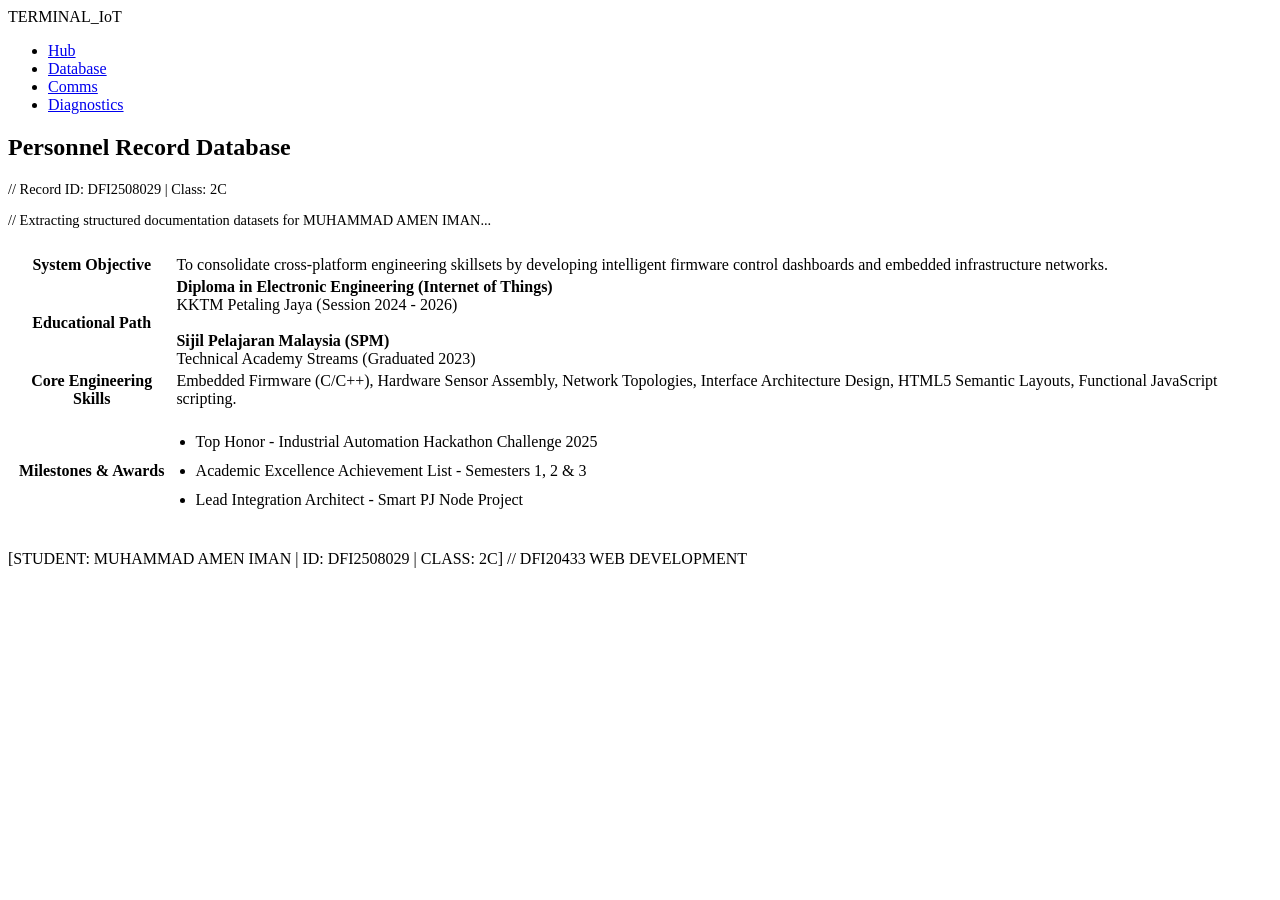
==== profile.html @ 5ff5fd1c "Add files via upload" ====
<!DOCTYPE html>
<html lang="en">
<head>
    <meta charset="UTF-8">
    <meta name="viewport" content="width=device-width, initial-scale=1.0">
    <title>Database Matrix | System Profile</title>
    <link rel="stylesheet" href="css/style.css">
</head>
<body>

    <header>
        <nav class="navbar">
            <div class="logo">TERMINAL_<span>IoT</span></div>
            <div class="menu-toggle" id="mobile-menu">
                <span></span>
                <span></span>
                <span></span>
            </div>
            <ul class="nav-links">
                <li><a href="index.html">Hub</a></li>
                <li><a href="profile.html" class="active">Database</a></li>
                <li><a href="contact.html">Comms</a></li>
                <li><a href="game.html">Diagnostics</a></li>
            </ul>
        </nav>
    </header>

    <main>
        <section class="cyber-card">
            <h2 class="neon-txt-magenta">Personnel Record Database</h2>
            <p style="color: var(--text-secondary); font-size: 0.9rem; margin-bottom: 0.5rem;">// Record ID: DFI2508029 | Class: 2C</p>
            <p style="color: var(--text-secondary); font-size: 0.9rem; margin-bottom: 1.5rem;">// Extracting structured documentation datasets for MUHAMMAD AMEN IMAN...</p>
            
            <table class="db-table">
                <tr>
                    <th>System Objective</th>
                    <td>To consolidate cross-platform engineering skillsets by developing intelligent firmware control dashboards and embedded infrastructure networks.</td>
                </tr>
                <tr>
                    <th>Educational Path</th>
                    <td>
                        <strong>Diploma in Electronic Engineering (Internet of Things)</strong><br>
                        KKTM Petaling Jaya (Session 2024 - 2026)<br><br>
                        <strong>Sijil Pelajaran Malaysia (SPM)</strong><br>
                        Technical Academy Streams (Graduated 2023)
                    </td>
                </tr>
                <tr>
                    <th>Core Engineering Skills</th>
                    <td>Embedded Firmware (C/C++), Hardware Sensor Assembly, Network Topologies, Interface Architecture Design, HTML5 Semantic Layouts, Functional JavaScript scripting.</td>
                </tr>
                <tr>
                    <th>Milestones & Awards</th>
                    <td>
                        <ul style="padding-left: 1.2rem; line-height: 1.8;">
                            <li>Top Honor - Industrial Automation Hackathon Challenge 2025</li>
                            <li>Academic Excellence Achievement List - Semesters 1, 2 & 3</li>
                            <li>Lead Integration Architect - Smart PJ Node Project</li>
                        </ul>
                    </td>
                </tr>
            </table>
        </section>
    </main>

    <footer>
        <p>[STUDENT: MUHAMMAD AMEN IMAN | ID: DFI2508029 | CLASS: 2C] // DFI20433 WEB DEVELOPMENT</p>
    </footer>

    <script src="js/app.js"></script>
</body>
</html>
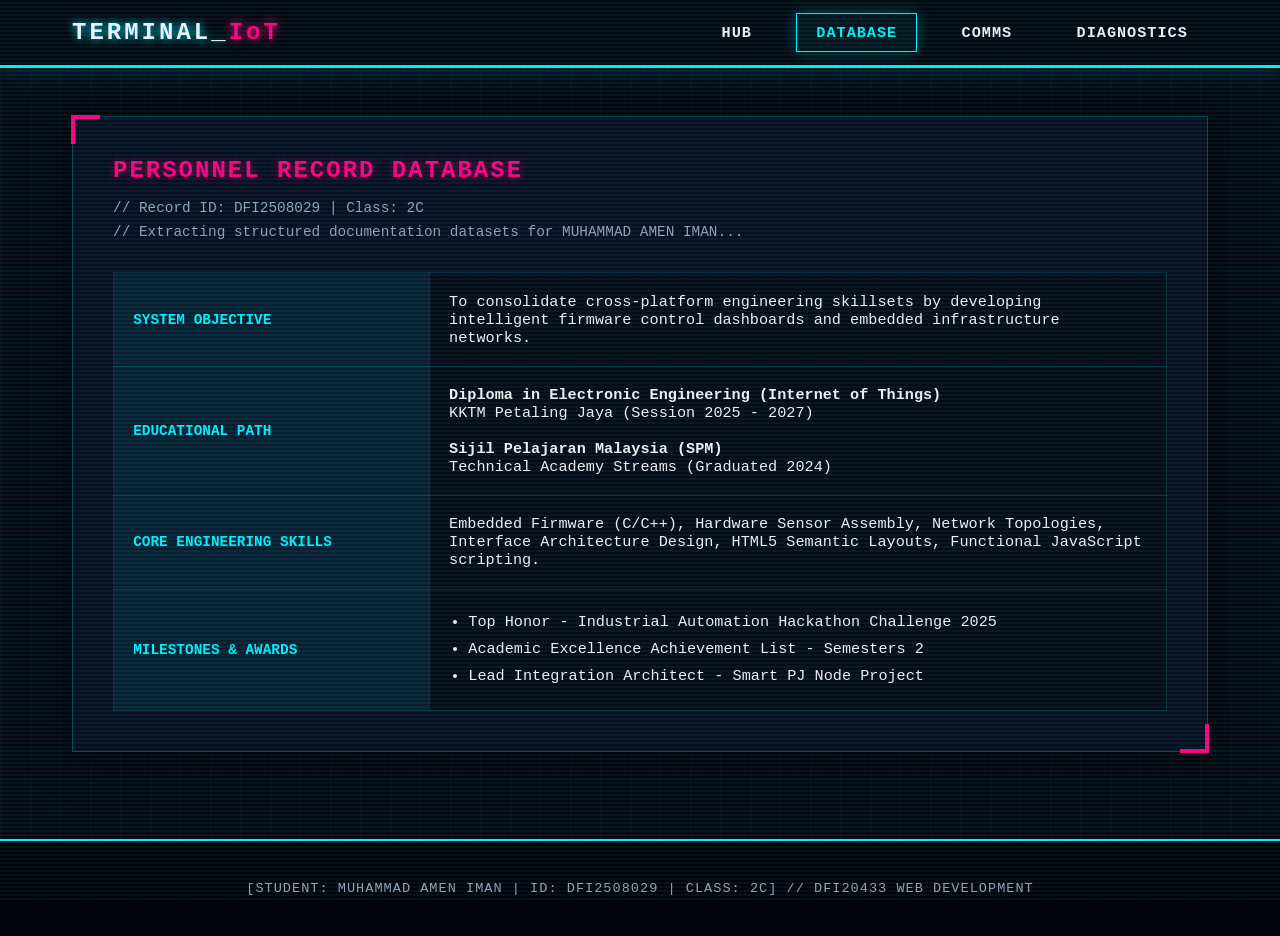
==== commit 60780f31: "Update profile.html" ====
--- a/profile.html
+++ b/profile.html
@@ -40,9 +40,9 @@
                     <th>Educational Path</th>
                     <td>
                         <strong>Diploma in Electronic Engineering (Internet of Things)</strong><br>
-                        KKTM Petaling Jaya (Session 2024 - 2026)<br><br>
+                        KKTM Petaling Jaya (Session 2025 - 2027)<br><br>
                         <strong>Sijil Pelajaran Malaysia (SPM)</strong><br>
-                        Technical Academy Streams (Graduated 2023)
+                        Technical Academy Streams (Graduated 2024)
                     </td>
                 </tr>
                 <tr>
@@ -54,7 +54,7 @@
                     <td>
                         <ul style="padding-left: 1.2rem; line-height: 1.8;">
                             <li>Top Honor - Industrial Automation Hackathon Challenge 2025</li>
-                            <li>Academic Excellence Achievement List - Semesters 1, 2 & 3</li>
+                            <li>Academic Excellence Achievement List - Semesters 2 </li>
                             <li>Lead Integration Architect - Smart PJ Node Project</li>
                         </ul>
                     </td>
@@ -69,4 +69,4 @@
 
     <script src="js/app.js"></script>
 </body>
-</html>+</html>
--- a/css/style.css
+++ b/css/style.css
@@ -0,0 +1,438 @@
+/* ==========================================================================
+   UPGRADED CYBER HUD THEME - DFI20433 PORTFOLIO
+   ========================================================================== */
+
+:root {
+    --bg-dark: #050811;
+    --bg-grid: rgba(0, 242, 254, 0.03);
+    --card-cyber: rgba(9, 17, 36, 0.75);
+    --neon-cyan: #00f2fe;
+    --neon-magenta: #ff007f;
+    --neon-purple: #9d4edd;
+    --text-primary: #f1f5f9;
+    --text-secondary: #94a3b8;
+    --border-glow: rgba(0, 242, 254, 0.25);
+}
+
+* {
+    margin: 0;
+    padding: 0;
+    box-sizing: border-box;
+}
+
+body {
+    background-color: var(--bg-dark);
+    /* Futuristic tech grid background pattern */
+    background-image: linear-gradient(var(--bg-grid) 1px, transparent 1px),
+                      linear-gradient(90deg, var(--bg-grid) 1px, transparent 1px);
+    background-size: 30px 30px;
+    color: var(--text-primary);
+    font-family: 'Courier New', Courier, monospace, system-ui;
+    overflow-x: hidden;
+    position: relative;
+}
+
+/* Moving laser scanning line across the background screen */
+body::before {
+    content: " ";
+    display: block;
+    position: fixed;
+    top: 0; left: 0; bottom: 0; right: 0;
+    background: linear-gradient(rgba(18, 16, 16, 0) 50%, rgba(0, 242, 254, 0.06) 50%), 
+                linear-gradient(90deg, rgba(255, 0, 0, 0.03), rgba(0, 255, 0, 0.01), rgba(0, 0, 255, 0.03));
+    z-index: 9999;
+    background-size: 100% 4px, 6px 100%;
+    pointer-events: none;
+}
+
+/* ==========================================================================
+   NAVIGATION BAR TERMINAL
+   ========================================================================== */
+header {
+    background: rgba(5, 8, 17, 0.9);
+    backdrop-filter: blur(12px);
+    position: sticky;
+    top: 0;
+    z-index: 1000;
+    border-bottom: 3px solid var(--neon-cyan);
+    box-shadow: 0 5px 25px rgba(0, 242, 254, 0.15);
+}
+
+.navbar {
+    display: flex;
+    justify-content: space-between;
+    align-items: center;
+    max-width: 1200px;
+    margin: 0 auto;
+    padding: 1.2rem 2rem;
+}
+
+.logo {
+    font-size: 1.5rem;
+    font-weight: 900;
+    letter-spacing: 3px;
+    text-shadow: 0 0 10px var(--neon-cyan);
+}
+
+.logo span {
+    color: var(--neon-magenta);
+    text-shadow: 0 0 10px var(--neon-magenta);
+}
+
+.nav-links {
+    display: flex;
+    list-style: none;
+    gap: 1.5rem;
+}
+
+.nav-links a {
+    color: var(--text-primary);
+    text-decoration: none;
+    font-weight: bold;
+    font-size: 0.95rem;
+    letter-spacing: 1px;
+    text-transform: uppercase;
+    transition: all 0.3s ease;
+    padding: 0.6rem 1.2rem;
+    border: 1px solid transparent;
+    position: relative;
+}
+
+.nav-links a:hover, .nav-links a.active {
+    color: var(--neon-cyan);
+    border: 1px solid var(--neon-cyan);
+    background: rgba(0, 242, 254, 0.05);
+    box-shadow: 0 0 15px rgba(0, 242, 254, 0.3);
+}
+
+.menu-toggle {
+    display: none;
+    flex-direction: column;
+    gap: 6px;
+    cursor: pointer;
+}
+
+.menu-toggle span {
+    width: 30px;
+    height: 2px;
+    background-color: var(--neon-cyan);
+    box-shadow: 0 0 5px var(--neon-cyan);
+    transition: 0.3s;
+}
+
+/* ==========================================================================
+   MAIN CORE DATA BLOCKS
+   ========================================================================== */
+main {
+    max-width: 1200px;
+    margin: 3rem auto;
+    padding: 0 2rem;
+    min-height: 75vh;
+}
+
+/* Tech HUD Industrial Card Component */
+.cyber-card {
+    background: var(--card-cyber);
+    backdrop-filter: blur(8px);
+    border: 1px solid var(--border-glow);
+    padding: 2.5rem;
+    position: relative;
+    box-shadow: 0 0 40px rgba(0, 0, 0, 0.6);
+}
+
+/* Industrial sci-fi corner bracket accents */
+.cyber-card::before {
+    content: "";
+    position: absolute;
+    top: -2px; left: -2px;
+    width: 25px; height: 25px;
+    border-top: 4px solid var(--neon-magenta);
+    border-left: 4px solid var(--neon-magenta);
+}
+
+.cyber-card::after {
+    content: "";
+    position: absolute;
+    bottom: -2px; right: -2px;
+    width: 25px; height: 25px;
+    border-bottom: 4px solid var(--neon-magenta);
+    border-right: 4px solid var(--neon-magenta);
+}
+
+h1, h2, h3 {
+    text-transform: uppercase;
+    letter-spacing: 2px;
+    margin-bottom: 1rem;
+}
+
+.neon-txt-cyan {
+    color: var(--neon-cyan);
+    text-shadow: 0 0 10px rgba(0, 242, 254, 0.5);
+}
+
+.neon-txt-magenta {
+    color: var(--neon-magenta);
+    text-shadow: 0 0 10px rgba(255, 0, 127, 0.5);
+}
+
+/* Decorative IoT Metrics Bar */
+.iot-status-bar {
+    display: flex;
+    gap: 2rem;
+    margin-top: 2rem;
+    padding-top: 1.5rem;
+    border-top: 1px dashed rgba(0, 242, 254, 0.3);
+}
+
+.status-node {
+    font-size: 0.8rem;
+    color: var(--text-secondary);
+}
+
+.status-node span {
+    color: var(--neon-cyan);
+    font-weight: bold;
+}
+
+/* ==========================================================================
+   PAGE-SPECIFIC INTERFACES
+   ========================================================================== */
+
+/* Enhanced Main Hub Landing Section */
+.hero-grid {
+    display: grid;
+    grid-template-columns: 2fr 1fr;
+    gap: 3rem;
+    align-items: center;
+}
+
+/* Holographic Profile Frame */
+.holo-frame {
+    position: relative;
+    width: 260px;
+    height: 260px;
+    margin: 0 auto;
+    display: flex;
+    align-items: center;
+    justify-content: center;
+}
+
+.holo-frame::before {
+    content: "";
+    position: absolute;
+    width: 100%; height: 100%;
+    border: 2px dashed var(--neon-cyan);
+    border-radius: 50%;
+    animation: rotateHolo 20s linear infinite;
+}
+
+@keyframes rotateHolo {
+    100% { transform: rotate(360deg); }
+}
+
+.profile-img {
+    width: 220px;
+    height: 220px;
+    border-radius: 50%;
+    object-fit: cover;
+    border: 3px solid var(--neon-magenta);
+    box-shadow: 0 0 25px rgba(255, 0, 127, 0.4);
+    filter: hue-rotate(340deg) contrast(1.1);
+}
+
+/* Industrial System Database Grid Matrix */
+.db-table {
+    width: 100%;
+    border-collapse: collapse;
+    margin-top: 2rem;
+}
+
+.db-table th, .db-table td {
+    padding: 1.2rem;
+    text-align: left;
+    border: 1px solid rgba(0, 242, 254, 0.15);
+}
+
+.db-table th {
+    background: rgba(0, 242, 254, 0.08);
+    color: var(--neon-cyan);
+    text-transform: uppercase;
+    font-size: 0.9rem;
+    width: 30%;
+}
+
+.db-table td {
+    background: rgba(5, 8, 17, 0.5);
+    font-size: 0.95rem;
+}
+
+/* Cyber Terminal Controls (Forms) */
+.form-row {
+    margin-bottom: 1.5rem;
+}
+
+.form-row label {
+    display: block;
+    font-size: 0.85rem;
+    text-transform: uppercase;
+    letter-spacing: 1px;
+    margin-bottom: 0.5rem;
+    color: var(--neon-cyan);
+}
+
+.terminal-input {
+    width: 100%;
+    padding: 0.8rem 1rem;
+    background: rgba(5, 8, 17, 0.8);
+    border: 1px solid rgba(0, 242, 254, 0.3);
+    color: #fff;
+    font-family: 'Courier New', monospace;
+    font-size: 1rem;
+    transition: 0.3s;
+}
+
+.terminal-input:focus {
+    outline: none;
+    border-color: var(--neon-magenta);
+    box-shadow: 0 0 15px rgba(255, 0, 127, 0.3);
+}
+
+.option-group {
+    display: flex;
+    gap: 2rem;
+    margin-top: 0.5rem;
+}
+
+.cyber-btn {
+    width: 100%;
+    background: transparent;
+    color: var(--neon-cyan);
+    border: 1px solid var(--neon-cyan);
+    padding: 1rem;
+    font-family: 'Courier New', monospace;
+    font-size: 1rem;
+    font-weight: bold;
+    text-transform: uppercase;
+    cursor: pointer;
+    position: relative;
+    overflow: hidden;
+    transition: 0.3s;
+}
+
+.cyber-btn:hover {
+    background: var(--neon-cyan);
+    color: var(--bg-dark);
+    box-shadow: 0 0 20px var(--neon-cyan);
+}
+
+.error-tag {
+    color: #ff3838;
+    font-size: 0.8rem;
+    margin-top: 0.4rem;
+    display: none;
+}
+
+/* Diagnosis Diagnostic Scan UI (App Panel) */
+.diagnostic-box {
+    max-width: 550px;
+    margin: 0 auto;
+}
+
+.panel-display {
+    margin-top: 2rem;
+    padding: 2rem;
+    background: rgba(5, 8, 17, 0.9);
+    border: 1px dashed var(--neon-cyan);
+    display: none;
+}
+
+#diagnostic-readout {
+    font-size: 2.2rem;
+    font-weight: bold;
+    color: var(--neon-magenta);
+    text-shadow: 0 0 10px rgba(255, 0, 127, 0.5);
+    margin: 1rem 0;
+}
+
+/* ==========================================================================
+   GLOBAL FOOTER TERMINAL
+   ========================================================================== */
+footer {
+    text-align: center;
+    padding: 2.5rem;
+    background: #02040a;
+    border-top: 2px solid var(--neon-cyan);
+    color: var(--text-secondary);
+    font-size: 0.85rem;
+    letter-spacing: 1px;
+}
+
+/* ==========================================================================
+   RESPONSIVE DESIGN ADAPTATIONS
+   ========================================================================== */
+@media (max-width: 850px) {
+    .menu-toggle {
+        display: flex;
+    }
+
+    .nav-links {
+        display: none;
+        flex-direction: column;
+        width: 100%;
+        position: absolute;
+        top: 100%; left: 0;
+        background: rgba(5, 8, 17, 0.95);
+        border-bottom: 3px solid var(--neon-magenta);
+        padding: 2rem;
+        gap: 1.5rem;
+    }
+
+    .nav-links.active {
+        display: flex;
+    }
+
+    .hero-grid {
+        grid-template-columns: 1fr;
+        text-align: center;
+    }
+    
+    .holo-frame {
+        grid-row: 1;
+        margin-bottom: 2rem;
+    }
+
+    .iot-status-bar {
+        flex-direction: column;
+        gap: 0.8rem;
+    }
+}
+
+/* 1. Bingkai Bulatan (Holo Frame) */
+.holo-frame {
+    width: 260px;          /* Tetapkan saiz bulatan yang seimbang */
+    height: 260px;
+    border-radius: 50%;    /* Paksa kotak bertukar jadi bulatan sempurna */
+    border: 3px solid #00f2fe; /* Garis neon cyan */
+    box-shadow: 0 0 20px #00f2fe, inset 0 0 15px rgba(0, 242, 254, 0.5); /* Efek glow */
+    
+    overflow: hidden;      /* KUNCI UTAMA: Potong/sorok bucu gambar yang terkeluar! */
+    
+    display: flex;
+    justify-content: center;
+    align-items: center;
+    background: #091124;
+}
+
+/* 2. Pengurusan Gambar di Dalam Bulatan */
+.holo-frame img {
+    width: 100%;
+    height: 100%;
+    object-fit: cover;     /* Supaya gambar automatik fit di tengah tanpa jadi kemek/penyek */
+    border-radius: 50%;    /* Memastikan perimeter gambar mengikut bulatan */
+    transition: transform 0.3s ease;
+}
+
+/* Efek Bonus Cyberpunk: Gambar zoom sikit bila tetikus lalu (Hover) */
+.holo-frame:hover img {
+    transform: scale(1.08);
+}
